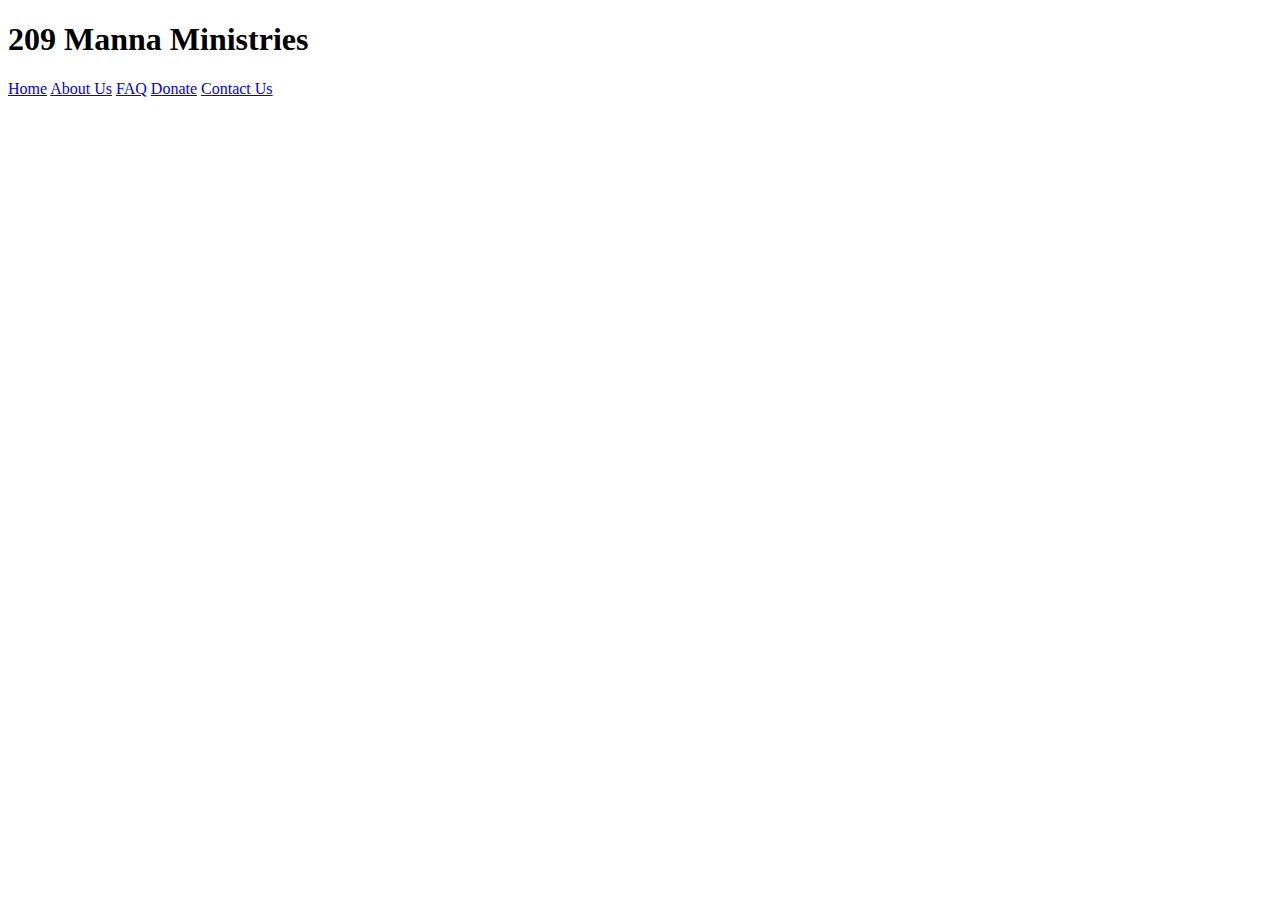
==== AboutUs.html @ 6fe8ef44 "Updated to reflect Wireframe" ====
<!DOCTYPE html>
<html>
    <head>
        <link rel="stylesheet" type="text/css" href="styles.css">
        <meta charset="utf-8">
        <meta name="viewport" content="width=device-width, initial-scale=1">
        <title>209 Manna Ministries Home</title>
    </head>
    
    <body>
        <header>
            <h1>209 Manna Ministries</h1>
        </header>
        
        <nav>
            <a href="index.html">Home</a>
            <a href="#aboutUs">About Us</a>
            <a href="FAQ.html">FAQ</a>
            <a href="Donate.html">Donate</a>
            <a href="ContactUs.html">Contact Us</a>
        </nav>
        
        <main id="aboutUs">
            
            <section id="about">
            </section>
            
            <section class="biography">
                <section id="person"></section>
                <section id="person"></section>
                <section id="person"></section>
                <section id="person"></section>
            </section>
            
            
        </main>
        
        <footer>
        </footer>
    </body>
</html>
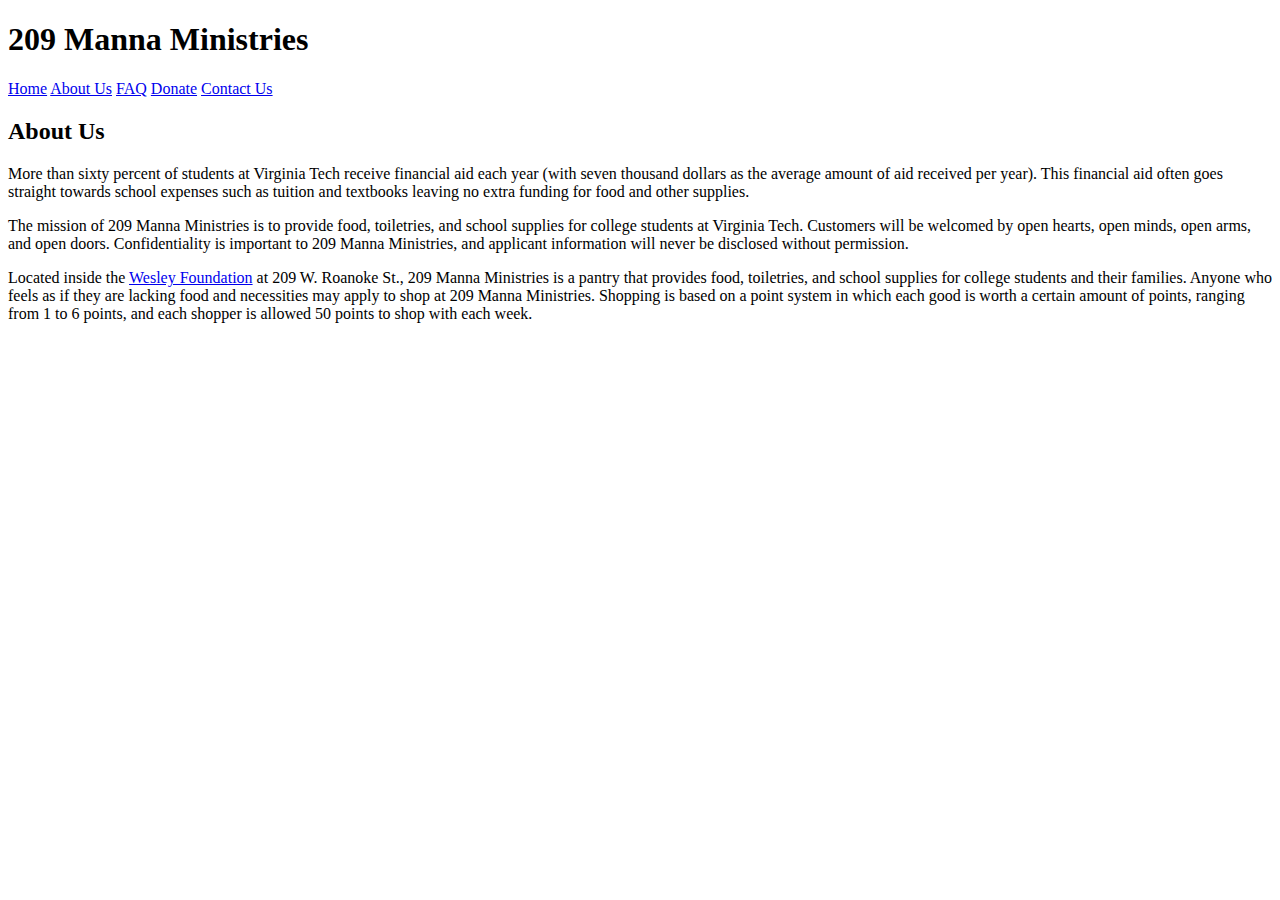
==== commit 65f09d37: "Update AboutUs.html" ====
--- a/AboutUs.html
+++ b/AboutUs.html
@@ -23,6 +23,10 @@
         <main id="aboutUs">
             
             <section id="about">
+                <h2>About Us</h2>
+                    <p>More than sixty percent of students at Virginia Tech receive financial aid each year (with seven                            thousand dollars as the average amount of aid received per year). This financial aid often goes                              straight towards school expenses such as tuition and textbooks leaving no extra funding for food and                        other supplies.</p>
+                    <p>The mission of 209 Manna Ministries is to provide food, toiletries, and school supplies for college                          students at Virginia Tech. Customers will be welcomed by open hearts, open minds, open arms, and open                        doors. Confidentiality is important to 209 Manna Ministries, and applicant information will never be                        disclosed without permission.</p>
+                    <p>Located inside the <a href="http://www.vtwesley.com/" target="blank">Wesley Foundation</a> at 209 W.                         Roanoke St., 209 Manna Ministries is a pantry that provides food, toiletries, and school supplies                           for college students and their families. Anyone who feels as if they are lacking food and                                   necessities may apply to shop at 209 Manna Ministries. Shopping is based on a point system in which                         each good is worth a certain amount of points, ranging from 1 to 6 points, and each shopper is                               allowed 50 points to shop with each week.
             </section>
             
             <section class="biography">
@@ -38,4 +42,4 @@
         <footer>
         </footer>
     </body>
-</html>+</html>
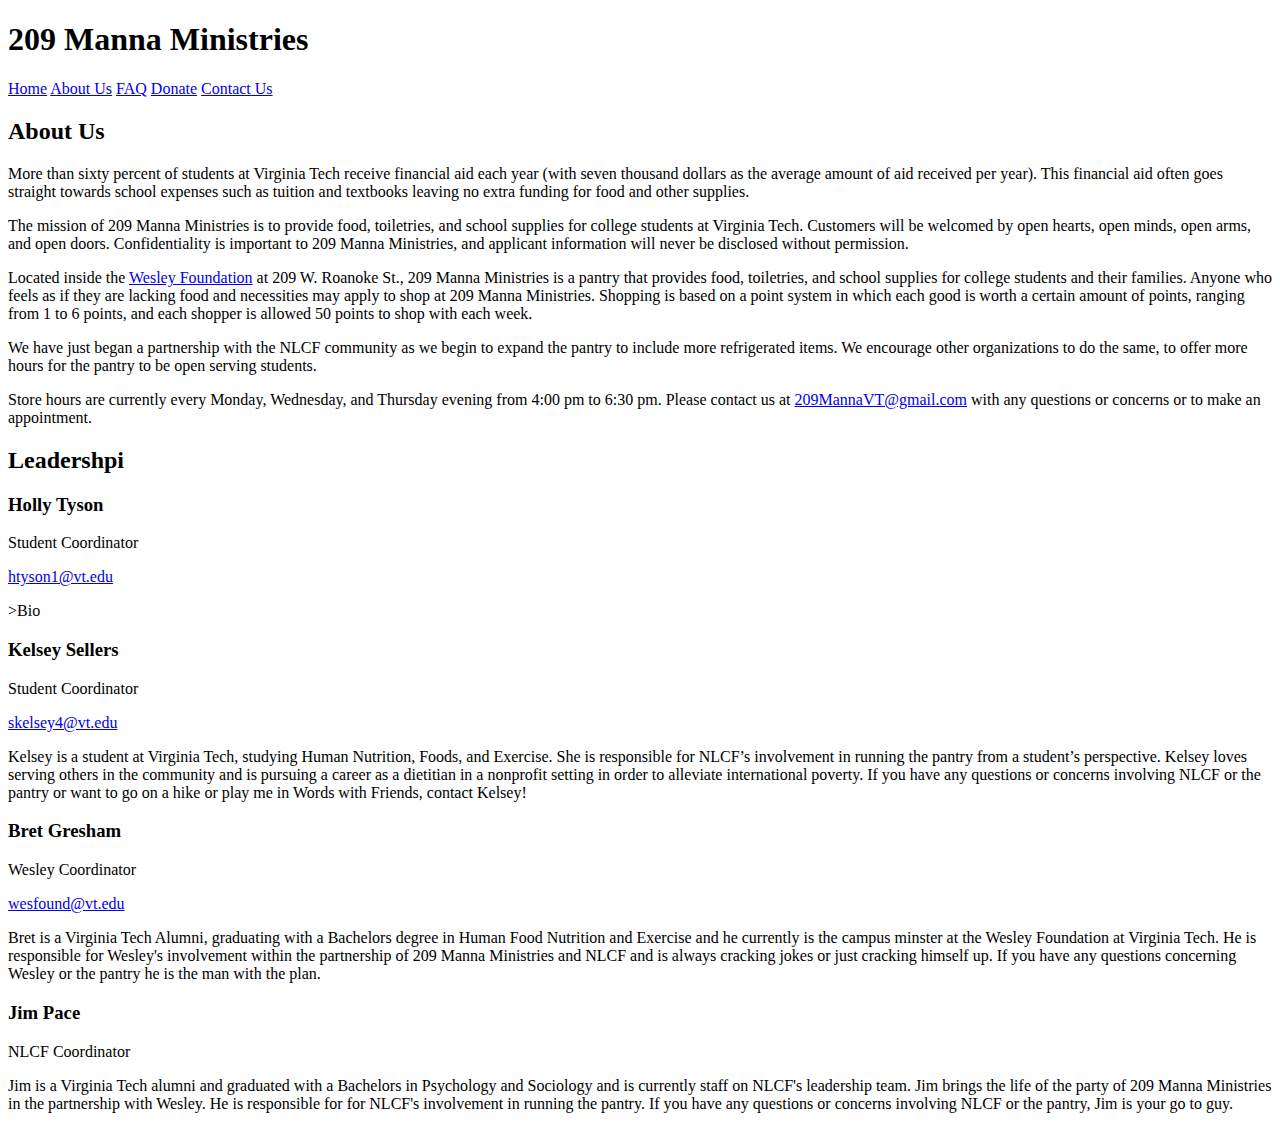
==== commit 973e28ed: "Update AboutUs.html" ====
--- a/AboutUs.html
+++ b/AboutUs.html
@@ -24,16 +24,43 @@
             
             <section id="about">
                 <h2>About Us</h2>
-                    <p>More than sixty percent of students at Virginia Tech receive financial aid each year (with seven                            thousand dollars as the average amount of aid received per year). This financial aid often goes                              straight towards school expenses such as tuition and textbooks leaving no extra funding for food and                        other supplies.</p>
-                    <p>The mission of 209 Manna Ministries is to provide food, toiletries, and school supplies for college                          students at Virginia Tech. Customers will be welcomed by open hearts, open minds, open arms, and open                        doors. Confidentiality is important to 209 Manna Ministries, and applicant information will never be                        disclosed without permission.</p>
-                    <p>Located inside the <a href="http://www.vtwesley.com/" target="blank">Wesley Foundation</a> at 209 W.                         Roanoke St., 209 Manna Ministries is a pantry that provides food, toiletries, and school supplies                           for college students and their families. Anyone who feels as if they are lacking food and                                   necessities may apply to shop at 209 Manna Ministries. Shopping is based on a point system in which                         each good is worth a certain amount of points, ranging from 1 to 6 points, and each shopper is                               allowed 50 points to shop with each week.
+                    <p>More than sixty percent of students at Virginia Tech receive financial aid each year (with seven thousand dollars as the average amount of aid received per year). This financial aid often goes straight towards school expenses such as tuition and textbooks leaving no extra funding for food and other supplies.</p>
+                    <p>The mission of 209 Manna Ministries is to provide food, toiletries, and school supplies for college students at Virginia Tech. Customers will be welcomed by open hearts, open minds, open arms, and open doors. Confidentiality is important to 209 Manna Ministries, and applicant information will never be disclosed without permission.</p>
+                    <p>Located inside the <a href="http://www.vtwesley.com/" target="blank">Wesley Foundation</a> at 209 W. Roanoke St., 209 Manna Ministries is a pantry that provides food, toiletries, and school supplies for college students and their families. Anyone who feels as if they are lacking food and necessities may apply to shop at 209 Manna Ministries. Shopping is based on a point system in which each good is worth a certain amount of points, ranging from 1 to 6 points, and each shopper is allowed 50 points to shop with each week.</p>
+                    <p>We have just began a partnership with the NLCF community as we begin to expand the pantry to include more refrigerated items. We encourage other organizations to do the same, to offer more hours for the pantry to be open serving students.</p>
+                    <p>Store hours are currently every  Monday, Wednesday, and Thursday evening from 4:00 pm to 6:30 pm. Please contact us at <a href="mailto:209MannaVT@gmail.com">209MannaVT@gmail.com</a> with any questions or concerns or to make an appointment.</p>
             </section>
             
             <section class="biography">
-                <section id="person"></section>
-                <section id="person"></section>
-                <section id="person"></section>
-                <section id="person"></section>
+                <h2>Leadershpi</h2>
+                
+                <section id="holly">
+                     <h3>Holly Tyson</h3>
+                        <p class="title">Student Coordinator</p>
+                        <p class="email"><a href="mailto:htyson1@vt.edu">htyson1@vt.edu</a></p>
+                        <p class="bio">>Bio</p>
+                </section>
+                
+                <section id="kelsey">
+                    <h3>Kelsey Sellers</h3>
+                        <p class="title">Student Coordinator</p>
+                        <p class="email"><a href="mailto:skelsey4@vt.edu">skelsey4@vt.edu</a></p>
+                        <p class="bio">Kelsey is a student at Virginia Tech, studying Human Nutrition, Foods, and Exercise.  She is responsible for NLCF’s involvement in running the pantry from a student’s perspective.  Kelsey loves serving others in the community and is pursuing a career as a dietitian in a nonprofit setting in order to alleviate international poverty.  If you have any questions or concerns involving NLCF or the pantry or want to go on a hike or play me in Words with Friends, contact Kelsey!</p>
+                </section>
+                
+                <section id="bret">
+                    <h3>Bret Gresham</h3>
+                        <p class="title">Wesley Coordinator</p>
+                        <p class="email"><a href="mailto:wesfound@vt.edu">wesfound@vt.edu</a></p>
+                        <p class="bio">Bret is a Virginia Tech Alumni, graduating with a Bachelors degree in Human Food Nutrition and Exercise  and he currently is the campus minster at the Wesley Foundation at Virginia Tech. He is responsible for Wesley's involvement within the partnership of 209 Manna Ministries and NLCF and is always cracking jokes or just cracking himself up. If you have any questions concerning Wesley or the pantry he is the man with the plan.</p>
+                </section>
+                
+                <section id="jim">
+                    <h3>Jim Pace</h3>
+                        <p class="title">NLCF Coordinator</p>
+                        <p class="bio">Jim is a Virginia Tech alumni and graduated with a Bachelors in Psychology and Sociology and is currently staff on NLCF's leadership team. Jim brings the life of the party of 209 Manna Ministries in the partnership with Wesley. He is responsible for for NLCF's involvement in running the pantry. If you have any questions or concerns involving NLCF or the pantry, Jim is your go to guy.</p> 
+                </section>
+                
             </section>
             
             
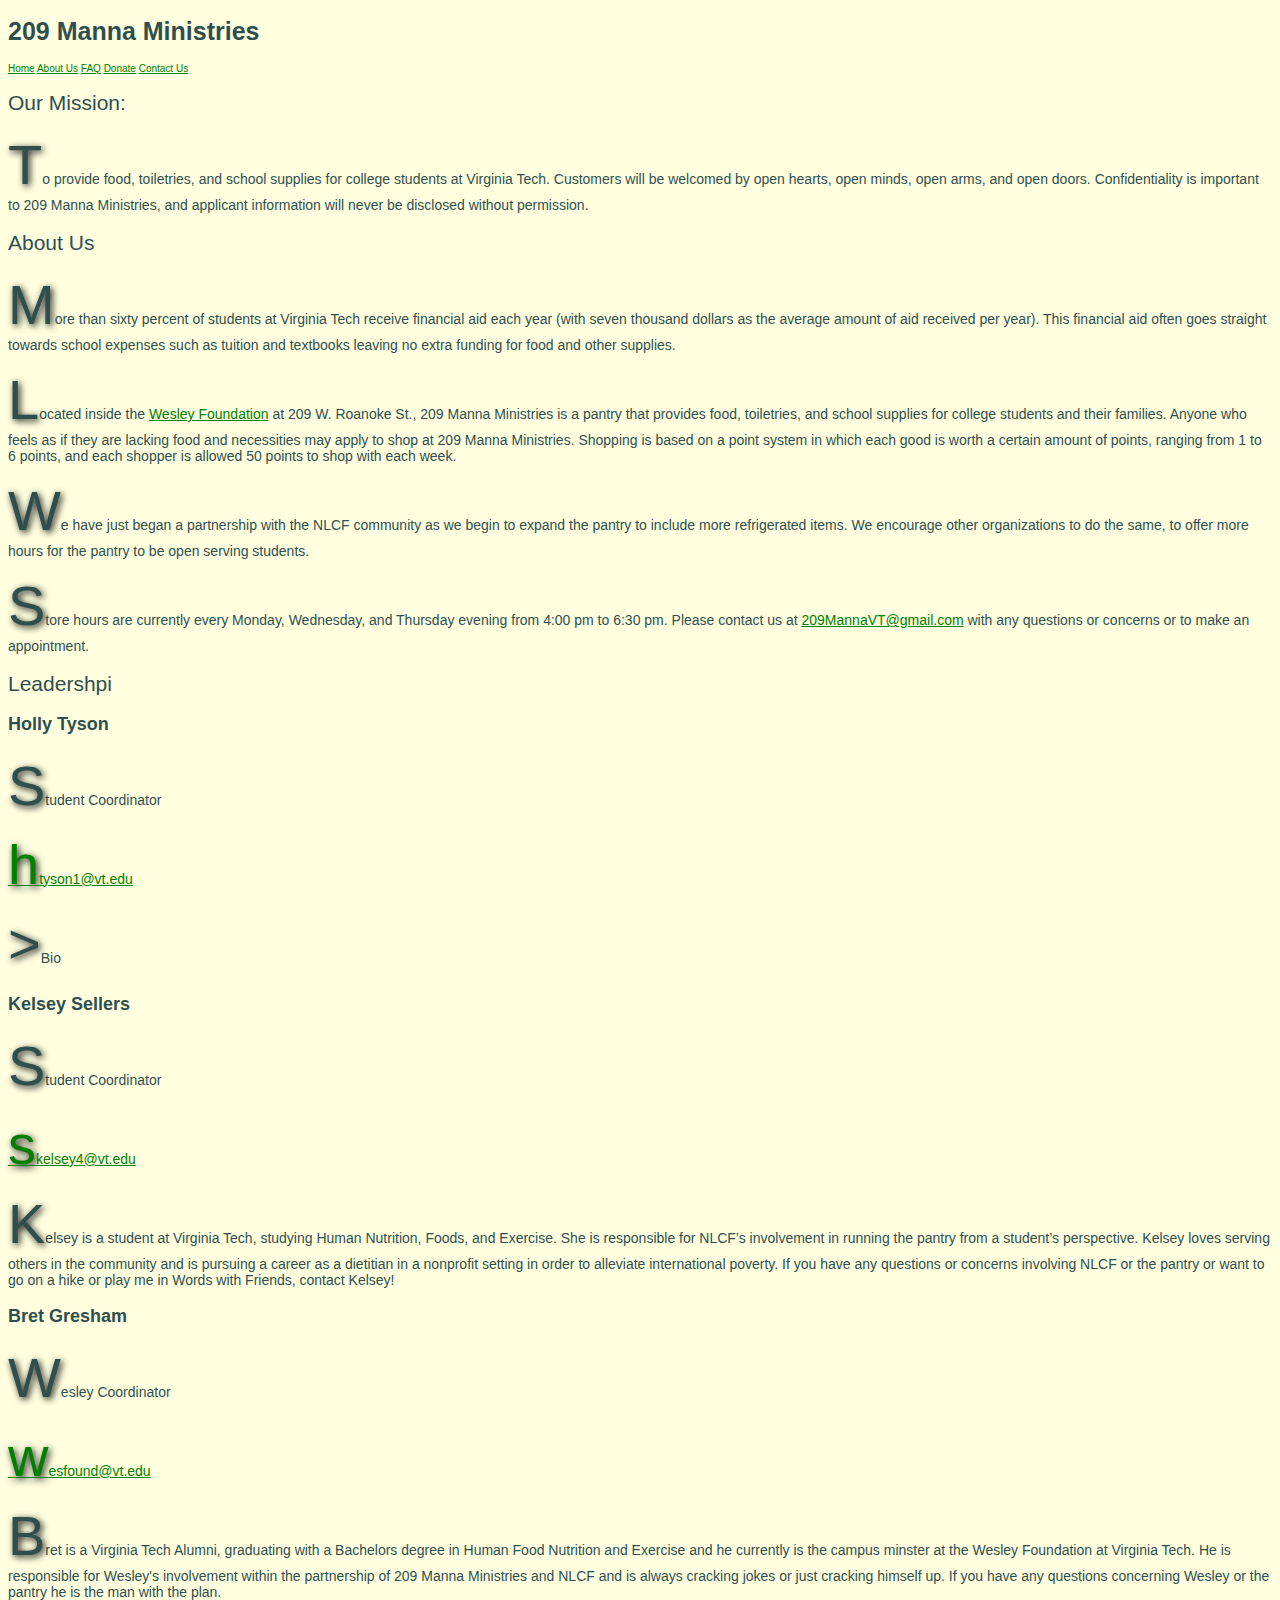
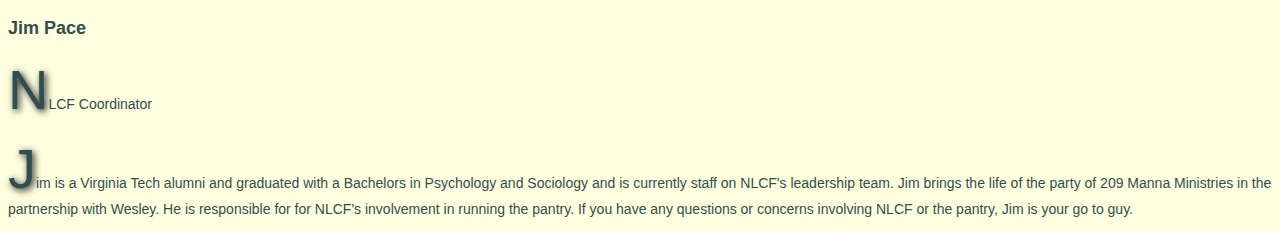
==== commit 5c84125d: "Added mission section" ====
--- a/AboutUs.html
+++ b/AboutUs.html
@@ -22,10 +22,14 @@
         
         <main id="aboutUs">
             
+            <section id="mission">
+                <h2>Our Mission:</h2>
+                <p>To provide food, toiletries, and school supplies for college students at Virginia Tech. Customers will be welcomed by open hearts, open minds, open arms, and open doors. Confidentiality is important to 209 Manna Ministries, and applicant information will never be disclosed without permission.</p>
+            </section>
+            
             <section id="about">
                 <h2>About Us</h2>
                     <p>More than sixty percent of students at Virginia Tech receive financial aid each year (with seven thousand dollars as the average amount of aid received per year). This financial aid often goes straight towards school expenses such as tuition and textbooks leaving no extra funding for food and other supplies.</p>
-                    <p>The mission of 209 Manna Ministries is to provide food, toiletries, and school supplies for college students at Virginia Tech. Customers will be welcomed by open hearts, open minds, open arms, and open doors. Confidentiality is important to 209 Manna Ministries, and applicant information will never be disclosed without permission.</p>
                     <p>Located inside the <a href="http://www.vtwesley.com/" target="blank">Wesley Foundation</a> at 209 W. Roanoke St., 209 Manna Ministries is a pantry that provides food, toiletries, and school supplies for college students and their families. Anyone who feels as if they are lacking food and necessities may apply to shop at 209 Manna Ministries. Shopping is based on a point system in which each good is worth a certain amount of points, ranging from 1 to 6 points, and each shopper is allowed 50 points to shop with each week.</p>
                     <p>We have just began a partnership with the NLCF community as we begin to expand the pantry to include more refrigerated items. We encourage other organizations to do the same, to offer more hours for the pantry to be open serving students.</p>
                     <p>Store hours are currently every  Monday, Wednesday, and Thursday evening from 4:00 pm to 6:30 pm. Please contact us at <a href="mailto:209MannaVT@gmail.com">209MannaVT@gmail.com</a> with any questions or concerns or to make an appointment.</p>
--- a/styles.css
+++ b/styles.css
@@ -0,0 +1,74 @@
+@charset "utf-8";
+
+html {
+	font-size: 62.5%;
+	/* 62.5% allows us to think of em as px. */
+}
+
+/* Set the default <body> properties. */
+body {
+	background-color: #FFFFDF;
+	color: DarkSlateGray;
+	font-family: Arial, Verdana, "Lucida Sans", sans-serif;
+}
+
+h1 {
+    font-size: 25px;
+    font-size: 2.5rem;
+}
+
+h2 {
+    font-size: 21px;
+    font-size: 2.1rem;
+	font-weight: normal;
+}
+
+h3 {
+    font-size: 18px;
+    font-size: 1.8rem;
+}
+
+h4 {
+    font-size: 14px;
+    font-size: 1.4rem;
+	text-transform: uppercase;
+}
+
+p, li {
+    font-size: 14px;
+    font-size: 1.4rem;
+}
+
+nav ul {
+	list-style: none;
+}
+
+p::first-letter {
+    font-size: 400%;
+	text-shadow: 2px 2px 7px #111111;
+}
+
+#currentPage {
+	font-weight: bold;	
+	color: Brown;
+}
+
+.parentheticalInfo {
+	font-style: italic;	
+}
+
+a:link {
+	color: Green;	
+}
+
+a:visited {
+	color: #D14949;
+}
+
+a:hover {
+	text-decoration: none;	
+}
+
+a:active {
+	color: Blue;	
+}
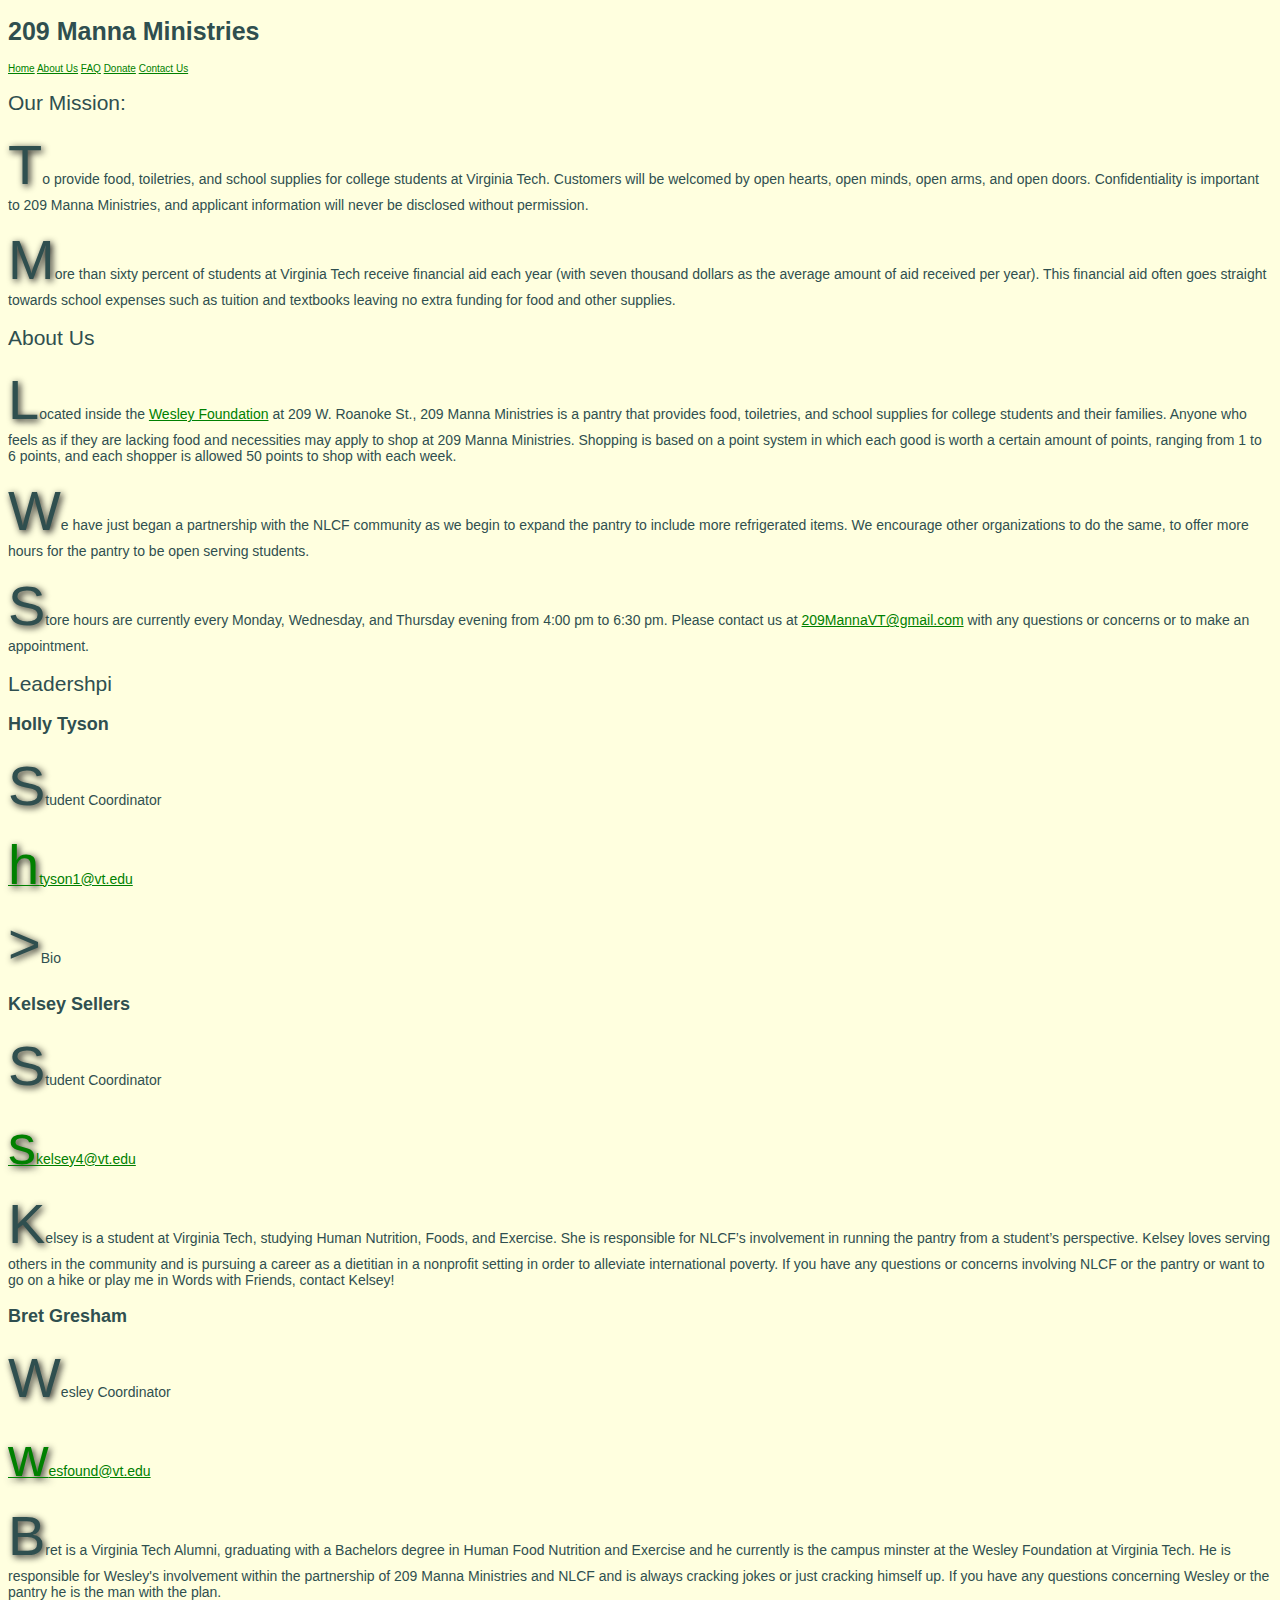
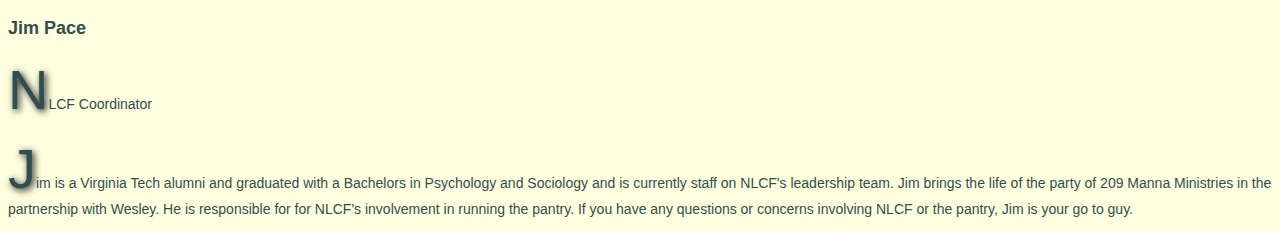
==== commit a2bd734c: "Updated to match new wireframe" ====
--- a/AboutUs.html
+++ b/AboutUs.html
@@ -27,9 +27,12 @@
                 <p>To provide food, toiletries, and school supplies for college students at Virginia Tech. Customers will be welcomed by open hearts, open minds, open arms, and open doors. Confidentiality is important to 209 Manna Ministries, and applicant information will never be disclosed without permission.</p>
             </section>
             
+            <section id="statistics">
+               <p>More than sixty percent of students at Virginia Tech receive financial aid each year (with seven thousand dollars as the average amount of aid received per year). This financial aid often goes straight towards school expenses such as tuition and textbooks leaving no extra funding for food and other supplies.</p>
+            </section>
+            
             <section id="about">
                 <h2>About Us</h2>
-                    <p>More than sixty percent of students at Virginia Tech receive financial aid each year (with seven thousand dollars as the average amount of aid received per year). This financial aid often goes straight towards school expenses such as tuition and textbooks leaving no extra funding for food and other supplies.</p>
                     <p>Located inside the <a href="http://www.vtwesley.com/" target="blank">Wesley Foundation</a> at 209 W. Roanoke St., 209 Manna Ministries is a pantry that provides food, toiletries, and school supplies for college students and their families. Anyone who feels as if they are lacking food and necessities may apply to shop at 209 Manna Ministries. Shopping is based on a point system in which each good is worth a certain amount of points, ranging from 1 to 6 points, and each shopper is allowed 50 points to shop with each week.</p>
                     <p>We have just began a partnership with the NLCF community as we begin to expand the pantry to include more refrigerated items. We encourage other organizations to do the same, to offer more hours for the pantry to be open serving students.</p>
                     <p>Store hours are currently every  Monday, Wednesday, and Thursday evening from 4:00 pm to 6:30 pm. Please contact us at <a href="mailto:209MannaVT@gmail.com">209MannaVT@gmail.com</a> with any questions or concerns or to make an appointment.</p>
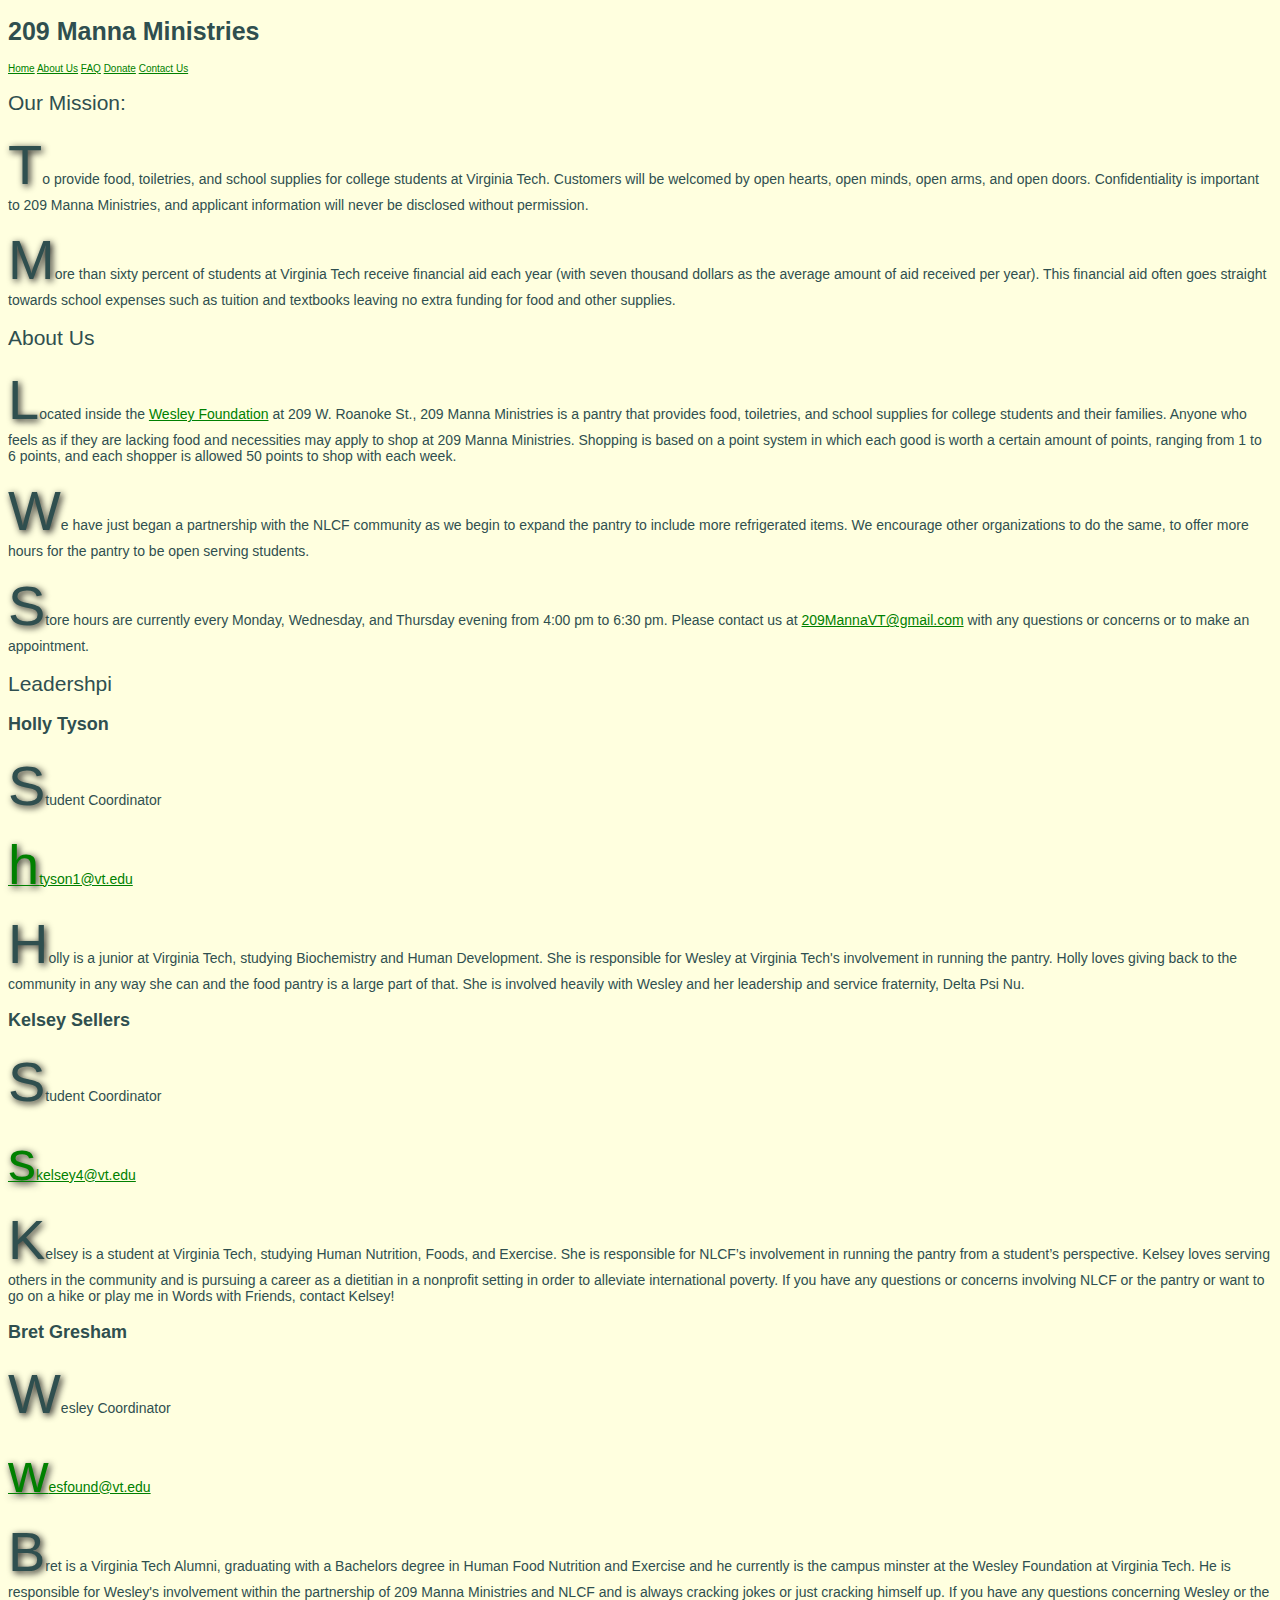
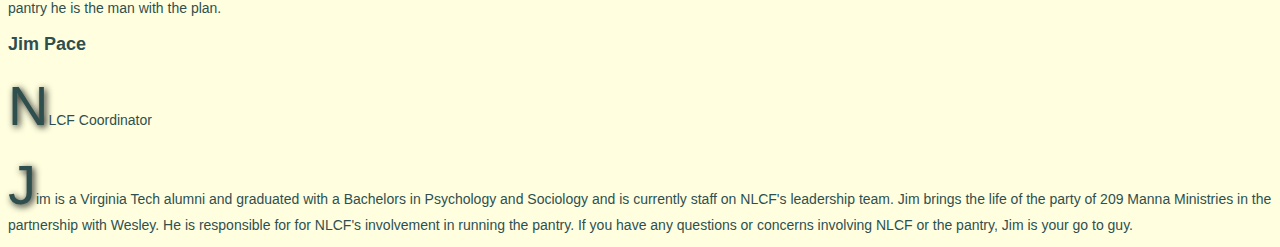
==== commit 708f8bc5: "Update AboutUs.html" ====
--- a/AboutUs.html
+++ b/AboutUs.html
@@ -45,7 +45,7 @@
                      <h3>Holly Tyson</h3>
                         <p class="title">Student Coordinator</p>
                         <p class="email"><a href="mailto:htyson1@vt.edu">htyson1@vt.edu</a></p>
-                        <p class="bio">>Bio</p>
+                        <p class="bio">Holly is a junior at Virginia Tech, studying Biochemistry and Human Development.  She is responsible for Wesley at Virginia Tech's involvement in running the pantry.  Holly loves giving back to the community in any way she can and the food pantry is a large part of that. She is involved heavily with Wesley and her leadership and service fraternity, Delta Psi Nu.</p>
                 </section>
                 
                 <section id="kelsey">
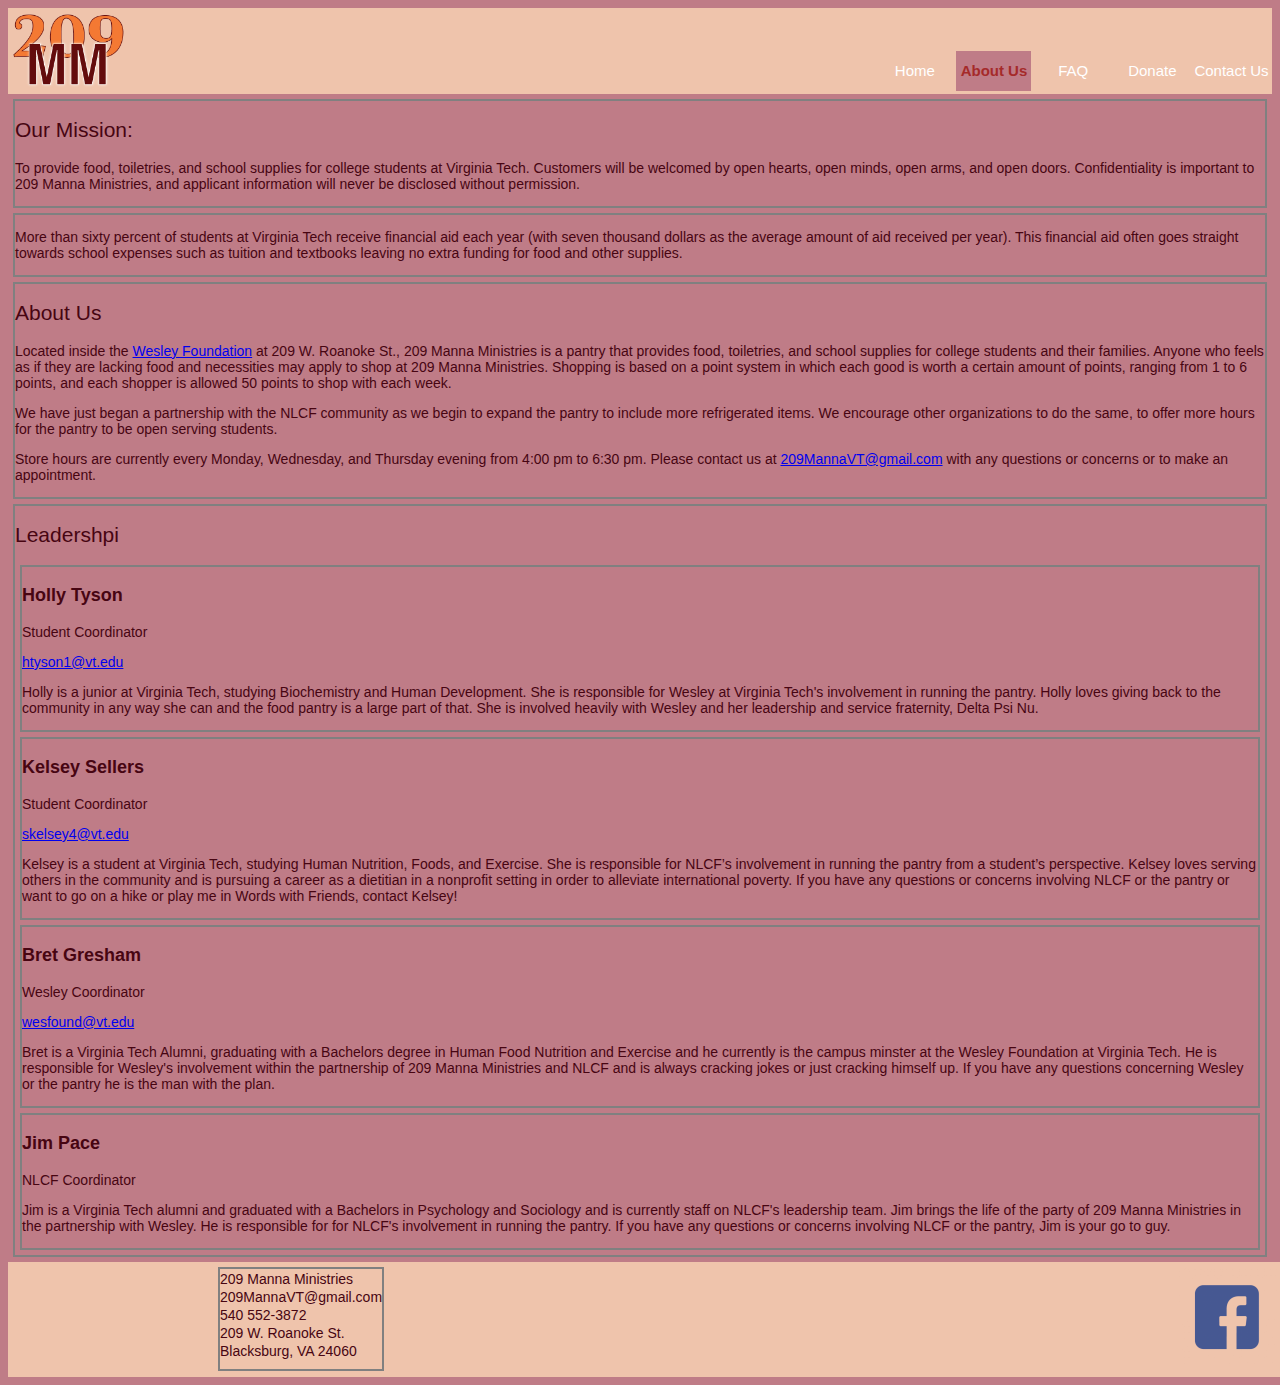
==== commit d55d8e16: "Updates" ====
--- a/AboutUs.html
+++ b/AboutUs.html
@@ -9,16 +9,15 @@
     
     <body>
         <header>
-            <h1>209 Manna Ministries</h1>
+            <nav>
+            <img class="logo" src="_img/209MannaMinistries_logo.png">
+                <a href="index.html">Home</a>
+                <a id="currentPage">About Us</a>
+                <a href="FAQ.html">FAQ</a>
+                <a href="Donate.html">Donate</a>
+                <a href="ContactUs.html">Contact Us</a>
+            </nav>
         </header>
-        
-        <nav>
-            <a href="index.html">Home</a>
-            <a href="#aboutUs">About Us</a>
-            <a href="FAQ.html">FAQ</a>
-            <a href="Donate.html">Donate</a>
-            <a href="ContactUs.html">Contact Us</a>
-        </nav>
         
         <main id="aboutUs">
             
@@ -74,6 +73,16 @@
         </main>
         
         <footer>
+            <iframe src="https://www.google.com/maps/embed?pb=!1m18!1m12!1m3!1d3176.834508717844!2d-80.41806448489821!3d37.2279033512067!2m3!1f0!2f0!3f0!3m2!1i1024!2i768!4f13.1!3m3!1m2!1s0x884d950ca6bee505%3A0x7845df620bc9c657!2s209+Manna+Ministries!5e0!3m2!1sen!2sus!4v1493027485326" width="200" height="100" frameborder="0" style="border:0" allowfullscreen></iframe>
+            <section id="contact">
+            <p>209 Manna Ministries</p>
+            <p> <a id="email">209MannaVT@gmail.com</a></p>
+            <p>540 552-3872</p>
+            <p>209 W. Roanoke St.</p>
+            <p>Blacksburg, VA 24060</p>
+            </section>
+            
+            <a src="www.facebook.com"><img src="_img/facebook.png"></a>
         </footer>
     </body>
 </html>
--- a/styles.css
+++ b/styles.css
@@ -7,9 +7,14 @@
 
 /* Set the default <body> properties. */
 body {
-	background-color: #FFFFDF;
-	color: DarkSlateGray;
+	background-color: #BF7C87;
+	color: #470512;
 	font-family: Arial, Verdana, "Lucida Sans", sans-serif;
+}
+
+header {
+    background-color: #EFC4AC;  
+    padding: 3px;
 }
 
 h1 {
@@ -39,13 +44,72 @@
     font-size: 1.4rem;
 }
 
-nav ul {
-	list-style: none;
+nav {
+    overflow: hidden;
+    position: relative;
+    width: 100%;
+    height: 80px;
+    margin-left: auto;
+    margin-right: auto;
+    margin: 0px;
+    background-color: #EFC4AC;
+    text-align: right;
+    font-size: 15px;
 }
 
-p::first-letter {
-    font-size: 400%;
-	text-shadow: 2px 2px 7px #111111;
+nav a {
+    display: inline-block;
+    margin-top: 40px;
+    vertical-align:baseline;
+    width: 75px;
+    line-height: 40px;
+    text-decoration: none;
+    text-align: center;
+    color: white;
+}
+
+nav a:hover {
+    background-color: #ddd;
+    color: #BF7C87;
+}
+
+#currentPage {
+	background-color: #BF7C87;
+	color: white;
+}
+
+.logo {
+    display: inline-block;
+    float:left;
+    vertical-align: top;
+    height:80px;
+}
+
+#banner {
+    overflow: hidden;
+    width: 100%
+    height: 800px;
+    background: url(_img/209MannaMinistries.gif) no-repeat;
+    background-size: cover;
+}
+
+#banner h1 {
+    text-align: center;
+    font-size: 6em;
+    margin-top: 200px;
+    text-shadow: -1px 0 white, 0 1px white, 1px 0 white, 0 -1px white;
+}
+
+#banner h2 {
+    text-align: center;
+    margin-bottom: 200px;
+    text-outline: 2px 2px #ffffff;
+    text-shadow: -1px 0 white, 0 1px white, 1px 0 white, 0 -1px white;
+}
+
+section {
+    border: 2px solid grey;
+    margin: 5px;
 }
 
 #currentPage {
@@ -53,22 +117,60 @@
 	color: Brown;
 }
 
-.parentheticalInfo {
-	font-style: italic;	
+#hours {
+    width:55%;
+    padding-right: 10px;
+    display: inline-block;
+    vertical-align: top;
+    text-align: left;
 }
 
-a:link {
-	color: Green;	
+#hours h2 {
+    font-size: 10em;
+    margin-top: auto;
+    margin-bottom: auto;
 }
 
-a:visited {
-	color: #D14949;
+#hours p {
+    font-size: 2em;
 }
 
-a:hover {
-	text-decoration: none;	
+#facebook {
+    width:40%;
+    display: inline-block;
+    vertical-align: top;
+    text-align: center
 }
 
-a:active {
-	color: Blue;	
+footer {
+    width: 100%;
+    background-color: #EFC4AC;
+    height:105px;
+    display: inline-block;
+    padding: 5px 5px 5px 5px;
 }
+
+footer iframe {
+    position: inherit;
+    float:left;
+}
+
+footer #contact {
+    clear:left;
+    display: inline-block;
+    vertical-align: top;
+    height: 100px;
+    margin-top: 0px;
+    
+}
+
+#contact p {
+    margin-top: 2px;
+    margin-bottom: 2px;
+}
+
+footer img{
+    height: 100px;
+    float:right;
+    vertical-align: top;
+}
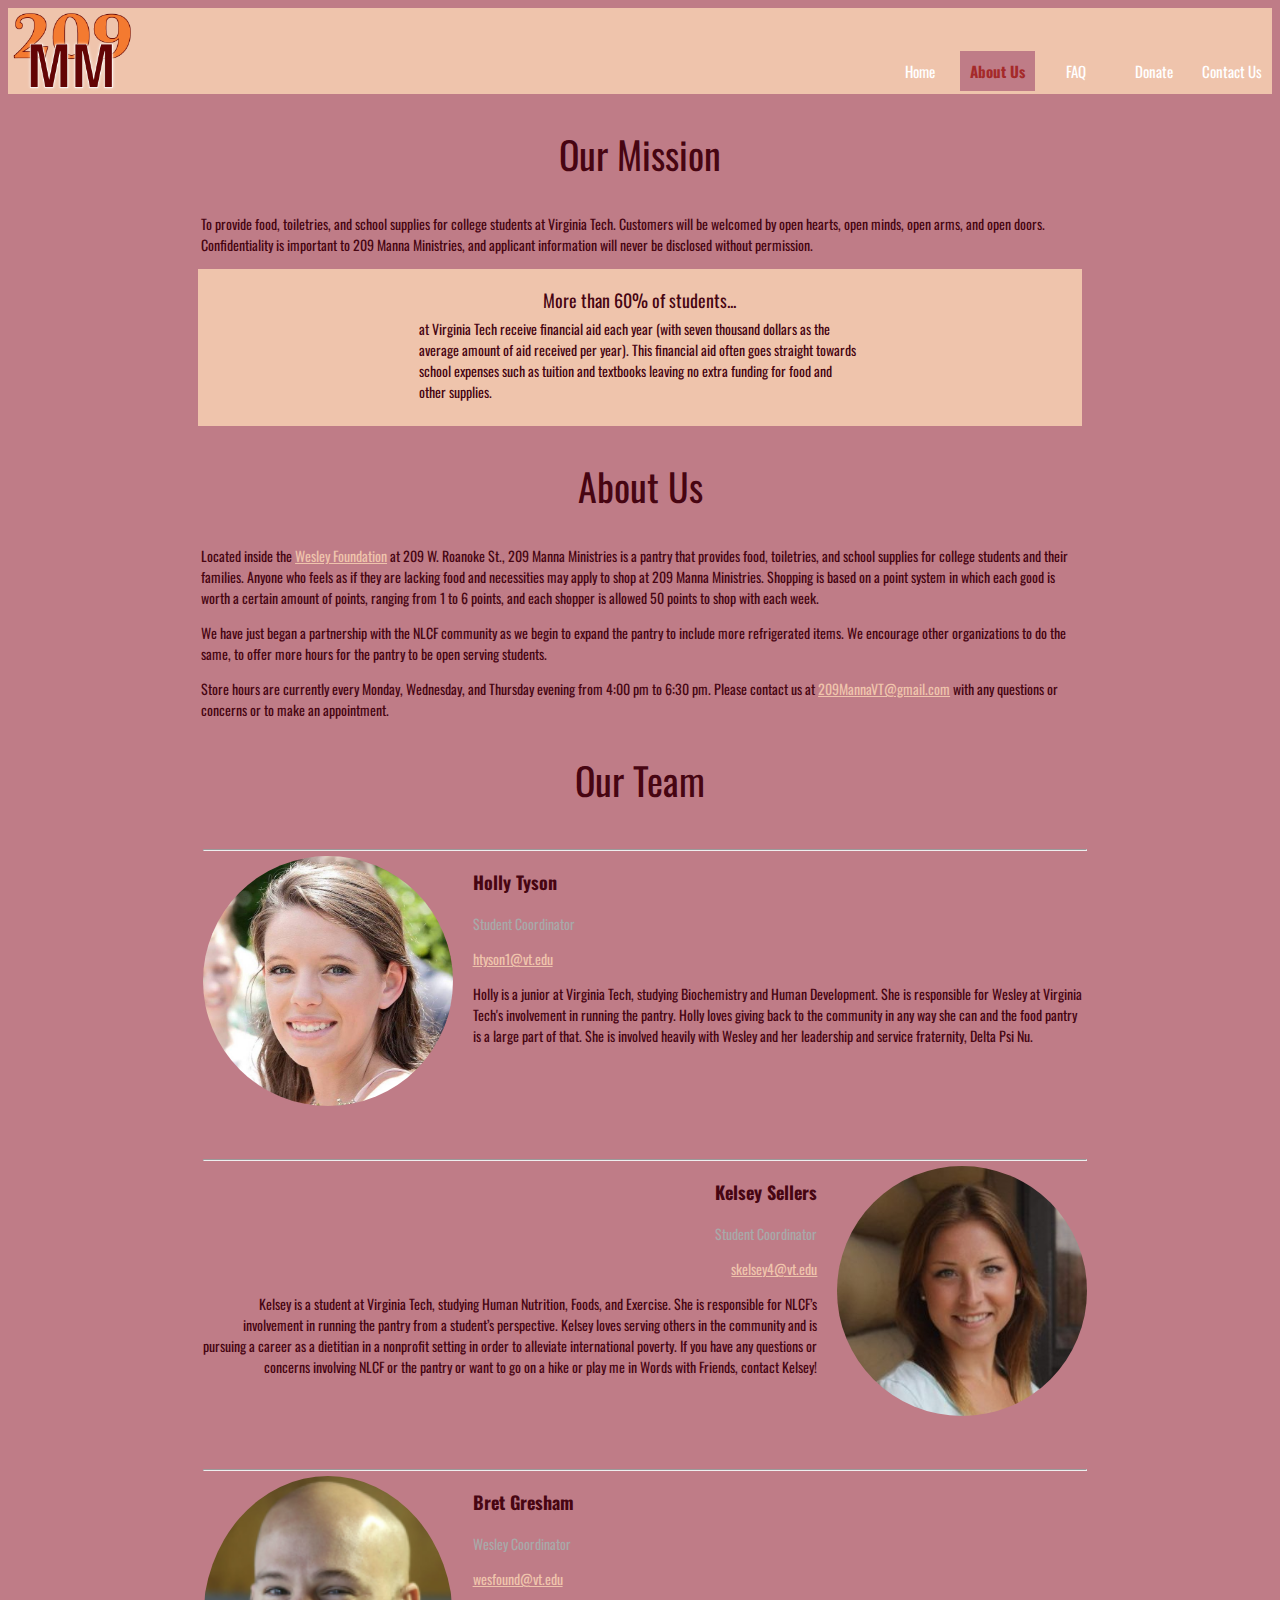
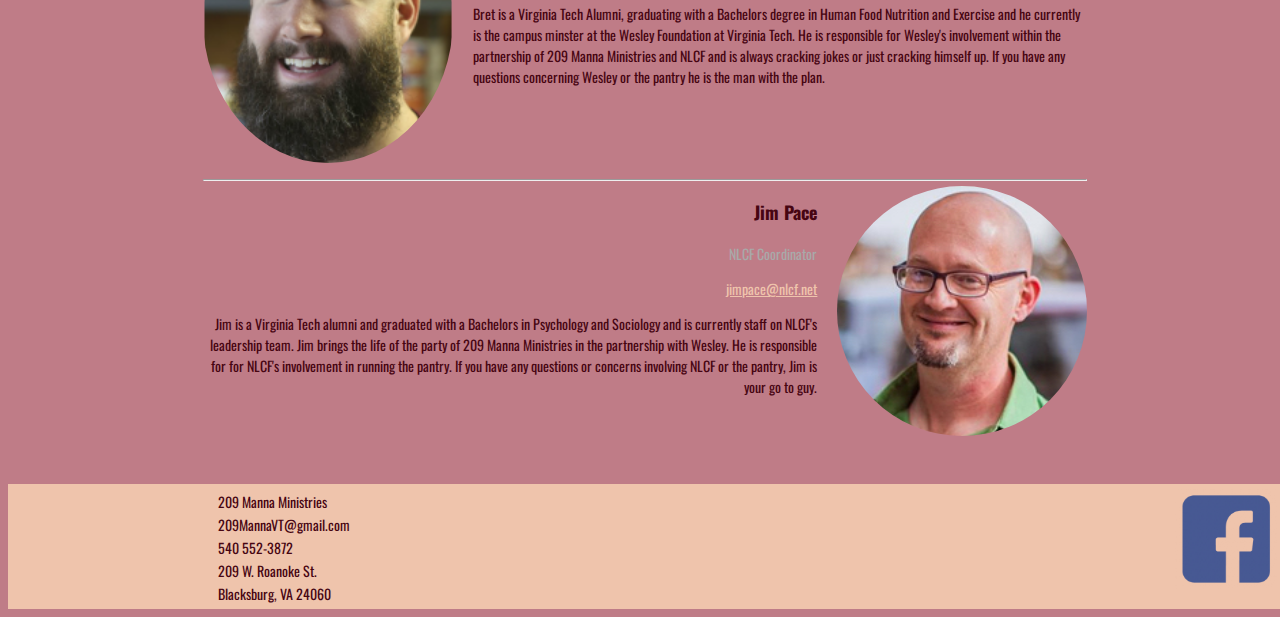
==== commit 43bbf0c9: "Updates" ====
--- a/AboutUs.html
+++ b/AboutUs.html
@@ -2,6 +2,7 @@
 <html>
     <head>
         <link rel="stylesheet" type="text/css" href="styles.css">
+        <link href="https://fonts.googleapis.com/css?family=Oswald" rel="stylesheet">
         <meta charset="utf-8">
         <meta name="viewport" content="width=device-width, initial-scale=1">
         <title>209 Manna Ministries Home</title>
@@ -22,12 +23,13 @@
         <main id="aboutUs">
             
             <section id="mission">
-                <h2>Our Mission:</h2>
+                <h2>Our Mission</h2>
                 <p>To provide food, toiletries, and school supplies for college students at Virginia Tech. Customers will be welcomed by open hearts, open minds, open arms, and open doors. Confidentiality is important to 209 Manna Ministries, and applicant information will never be disclosed without permission.</p>
             </section>
             
             <section id="statistics">
-               <p>More than sixty percent of students at Virginia Tech receive financial aid each year (with seven thousand dollars as the average amount of aid received per year). This financial aid often goes straight towards school expenses such as tuition and textbooks leaving no extra funding for food and other supplies.</p>
+            <h3>More than 60% of students...</h3>
+               <p>at Virginia Tech receive financial aid each year (with seven thousand dollars as the average amount of aid received per year). This financial aid often goes straight towards school expenses such as tuition and textbooks leaving no extra funding for food and other supplies.</p>
             </section>
             
             <section id="about">
@@ -37,10 +39,13 @@
                     <p>Store hours are currently every  Monday, Wednesday, and Thursday evening from 4:00 pm to 6:30 pm. Please contact us at <a href="mailto:209MannaVT@gmail.com">209MannaVT@gmail.com</a> with any questions or concerns or to make an appointment.</p>
             </section>
             
-            <section class="biography">
-                <h2>Leadershpi</h2>
+            <section id="biography">
+                <h2>Our Team</h2>
                 
                 <section id="holly">
+                    <hr>
+                    <img src="_img/holly.jpg">
+                    
                      <h3>Holly Tyson</h3>
                         <p class="title">Student Coordinator</p>
                         <p class="email"><a href="mailto:htyson1@vt.edu">htyson1@vt.edu</a></p>
@@ -48,22 +53,33 @@
                 </section>
                 
                 <section id="kelsey">
+                    <hr>
+                    <img src="_img/kelsey.jpg">
                     <h3>Kelsey Sellers</h3>
+                        
                         <p class="title">Student Coordinator</p>
                         <p class="email"><a href="mailto:skelsey4@vt.edu">skelsey4@vt.edu</a></p>
                         <p class="bio">Kelsey is a student at Virginia Tech, studying Human Nutrition, Foods, and Exercise.  She is responsible for NLCF’s involvement in running the pantry from a student’s perspective.  Kelsey loves serving others in the community and is pursuing a career as a dietitian in a nonprofit setting in order to alleviate international poverty.  If you have any questions or concerns involving NLCF or the pantry or want to go on a hike or play me in Words with Friends, contact Kelsey!</p>
                 </section>
                 
                 <section id="bret">
+                    <hr>
+                     <img src="_img/bret.png">
                     <h3>Bret Gresham</h3>
+                       
                         <p class="title">Wesley Coordinator</p>
                         <p class="email"><a href="mailto:wesfound@vt.edu">wesfound@vt.edu</a></p>
                         <p class="bio">Bret is a Virginia Tech Alumni, graduating with a Bachelors degree in Human Food Nutrition and Exercise  and he currently is the campus minster at the Wesley Foundation at Virginia Tech. He is responsible for Wesley's involvement within the partnership of 209 Manna Ministries and NLCF and is always cracking jokes or just cracking himself up. If you have any questions concerning Wesley or the pantry he is the man with the plan.</p>
                 </section>
                 
                 <section id="jim">
+                    <hr>
+                    <img src="_img/jim.jpg">
                     <h3>Jim Pace</h3>
+                        
                         <p class="title">NLCF Coordinator</p>
+                    <p class="email"><a href="mailto:jimpace@nlcf.net">jimpace@nlcf.net</a></p>
+                    
                         <p class="bio">Jim is a Virginia Tech alumni and graduated with a Bachelors in Psychology and Sociology and is currently staff on NLCF's leadership team. Jim brings the life of the party of 209 Manna Ministries in the partnership with Wesley. He is responsible for for NLCF's involvement in running the pantry. If you have any questions or concerns involving NLCF or the pantry, Jim is your go to guy.</p> 
                 </section>
                 
--- a/styles.css
+++ b/styles.css
@@ -9,7 +9,7 @@
 body {
 	background-color: #BF7C87;
 	color: #470512;
-	font-family: Arial, Verdana, "Lucida Sans", sans-serif;
+	font-family: 'Oswald', sans-serif;
 }
 
 header {
@@ -17,15 +17,20 @@
     padding: 3px;
 }
 
+#currentPage {
+	background-color: #BF7C87;
+    color: #470512;
+}
+
 h1 {
     font-size: 25px;
     font-size: 2.5rem;
 }
 
 h2 {
-    font-size: 21px;
-    font-size: 2.1rem;
+    font-size: 3.8rem;
 	font-weight: normal;
+    text-align: center;
 }
 
 h3 {
@@ -43,6 +48,11 @@
     font-size: 14px;
     font-size: 1.4rem;
 }
+
+section a {
+    color: #EFC4AC;
+}
+
 
 nav {
     overflow: hidden;
@@ -60,7 +70,7 @@
 nav a {
     display: inline-block;
     margin-top: 40px;
-    vertical-align:baseline;
+    vertical-align: top;
     width: 75px;
     line-height: 40px;
     text-decoration: none;
@@ -73,9 +83,10 @@
     color: #BF7C87;
 }
 
-#currentPage {
-	background-color: #BF7C87;
-	color: white;
+
+
+#currentPage a {
+    color: #470512;
 }
 
 .logo {
@@ -108,13 +119,18 @@
 }
 
 section {
-    border: 2px solid grey;
     margin: 5px;
 }
 
 #currentPage {
 	font-weight: bold;	
 	color: Brown;
+}
+
+#homecontent {
+    width:70%;
+    margin-left: auto;
+    margin-right: auto;
 }
 
 #hours {
@@ -129,10 +145,12 @@
     font-size: 10em;
     margin-top: auto;
     margin-bottom: auto;
+    text-align: center;
 }
 
 #hours p {
     font-size: 2em;
+    text-align: center;
 }
 
 #facebook {
@@ -140,12 +158,34 @@
     display: inline-block;
     vertical-align: top;
     text-align: center
+}
+
+#faq img {
+    width: 40%;
+    float: left;
+    display: inline-block;
+    padding-bottom: 10px;
+}
+
+#faqs{
+    width: 55%;
+    display: inline-block;
+    float:right;
+}
+
+.question {
+    color:white;
+    margin-bottom: 0px;
+}
+
+.answer {
+    margin-top: 0px;
 }
 
 footer {
     width: 100%;
     background-color: #EFC4AC;
-    height:105px;
+    height:115px;
     display: inline-block;
     padding: 5px 5px 5px 5px;
 }
@@ -160,8 +200,17 @@
     display: inline-block;
     vertical-align: top;
     height: 100px;
-    margin-top: 0px;
-    
+    margin-top: 0px;   
+}
+
+footer img{
+    height: 100px;
+    float:right;
+    vertical-align: top;
+}
+
+footer a {
+    color: #470512;
 }
 
 #contact p {
@@ -169,8 +218,146 @@
     margin-bottom: 2px;
 }
 
-footer img{
-    height: 100px;
-    float:right;
-    vertical-align: top;
-}
+#contactus {
+    height:560px;
+    width: 100%;
+}
+
+#contactus img{
+    display: inline-block;
+    max-width: 35%;
+    float:left;
+    padding: 10px;
+}
+
+#box {
+    display: inline-block;
+    float: right;
+	width: 55%;
+	background-color: #EFC4AC;
+	margin: 10px;
+    margin-right: 30px;
+	padding: 10px;
+	box-shadow: 0 4px 10px 0 rgba(0,0,0,0.2); 0 4px 20px 0;
+	}
+	
+input[type=text], select, textarea {
+    width: 100%; 
+    padding: 12px;  
+    border: 1px solid black;
+    border-radius: 4px; 
+    box-sizing: border-box; 
+    margin-top: 20px;
+    margin-bottom: 16px;
+    resize: vertical; 
+}
+
+input[type=submit] {
+    background-color: grey;
+    color: #470512;
+    padding: 12px 20px;
+    border: none;
+    border-radius: 4px;
+}
+
+input[type=submit]:hover {
+    background-color: black;
+}
+
+#aboutUs {
+    font-family: 'Oswald', sans-serif;
+}
+
+#statistics h3 {
+    width: 100%;
+    font-size: 1.8rem;
+	font-weight: normal;
+    display: inline-block;
+    margin-bottom: 0px;
+    text-align: center;
+}
+
+#statistics {
+    background-color: #EFC4AC;
+    width: 70%;
+    margin-left: auto;
+    margin-right: auto;
+    padding-bottom: 10px;
+}
+
+#mission p {
+    width:70%;
+    margin-top: 5px;
+    margin-left: auto;
+    margin-right: auto;
+}
+
+#statistics p {
+    width:50%;
+    margin-top: 5px;
+    margin-left: auto;
+    margin-right: auto;
+}
+
+#about p{
+    width:70%;
+    margin-top: 5px;
+    margin-left: auto;
+    margin-right: auto;
+}
+
+#holly, #kelsey, #bret, #jim {
+    width:100%;
+    height: 300px;
+    display: inline-block;
+    vertical-align: top;
+}
+
+#holly img, #bret img {
+    width: 250px;
+    border-radius: 50%;
+    float: left;
+    margin-right: 20px;
+}
+
+#kelsey img, #jim img {
+    width: 250px;
+    border-radius: 50%;
+    float: right;
+    margin-left: 20px;
+}
+
+#kelsey, #jim {
+    text-align: right;
+}
+
+#biography {
+    width: 70%;
+    margin-left: auto;
+    margin-right: auto;
+    
+}
+
+
+.title {
+    color:darkgray;
+}
+
+#donate {
+    width: 70%;
+    margin-left: auto;
+    margin-right: auto;
+}
+
+#donate ul {
+    margin-bottom:20px;
+    overflow:hidden;
+}
+
+#donate li {
+    list-style: circle;
+    width:50%;
+    line-height:1.5em;
+    float:left;
+    display:inline;
+}